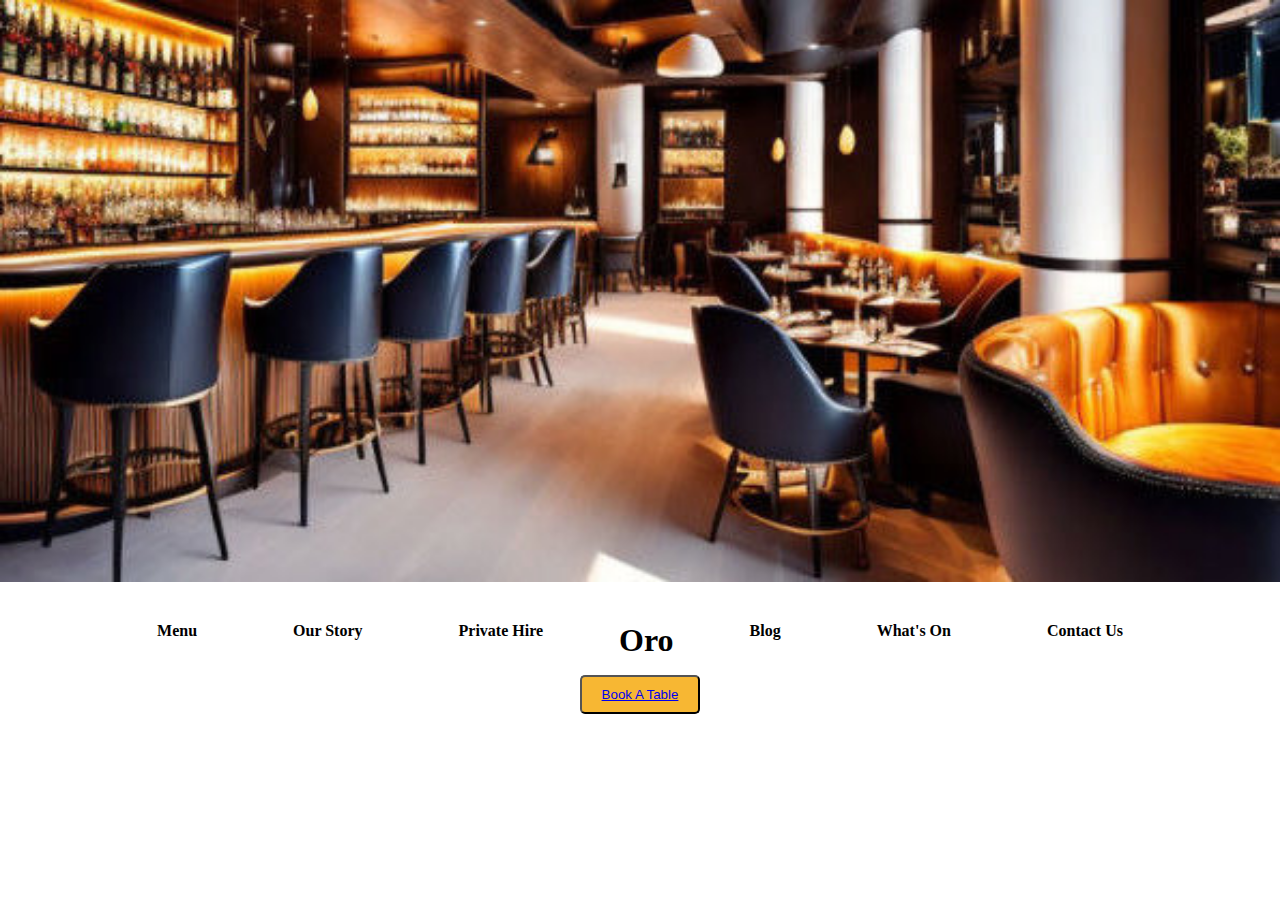
==== index.html @ dceb17e0 "first commit" ====
<!DOCTYPE html>
<html lang="en">
<head>
    <meta charset="UTF-8">
    <meta name="viewport" content="width=device-width, initial-scale=1.0">
    <title> Oro Restaurant </title>
    <link rel="stylesheet" href="styles.css">
</head>
<body>
    <img class="mainImage" src="./images/imgone.jpg"/>
    <header>
        <nav>
            <ul>
                <li><a href="#menu"> Menu </a></li>
                <li><a href="#story"> Our Story </a></li>
                <li><a href="#Private"> Private Hire </a></li>
                    <h1><a href="#home"> Oro </a> </h1>
                <li><a href="#blog"> Blog </a></li>
                <li><a href="#on"> What's On </a></li>
                <li><a href="#conract"> Contact Us </a></li>
    
            </ul>
            <button class="btn"><a href="book"> Book A Table </a> </button>
        </nav>
    </header>
</body>
<main>
    <section>

    </section>

</main>
</html>
---- styles.css ----
* {
    margin: 0;
    padding: 0;
    box-sizing: border-box;
}


body, ul {
    margin: 0;
    padding: 0;
    
   
}

.mainImage {
    width: 100%;
    height: auto;
   

}

header {
    text-align: center;
    padding: 20px 0; 
     
}



nav ul {
    list-style: none;
    padding: 1em 0;
    margin: 0;
    display: flex;
    justify-content: center;
    gap: 3.5em;
    
}



nav ul li a {
    text-decoration: none;
    color: black;
    padding: 10px 20px;
    font-weight: bold;
   
}


nav ul h1 a {
    text-decoration: none;
    color: black;
   
}

nav ul h1 a:hover {
    color: #f7b733;

}

nav ul li a:hover {
    color: #f7b733;
   
}

.btn {
    background-color: #f7b733;
    color: black;
    padding: 10px 20px;
    text-decoration: none;
    border-radius: 5px;
}

.btn a:hover {
    color: black;
  
}

main {
    display: flex;
    background-color: lightgray;
}
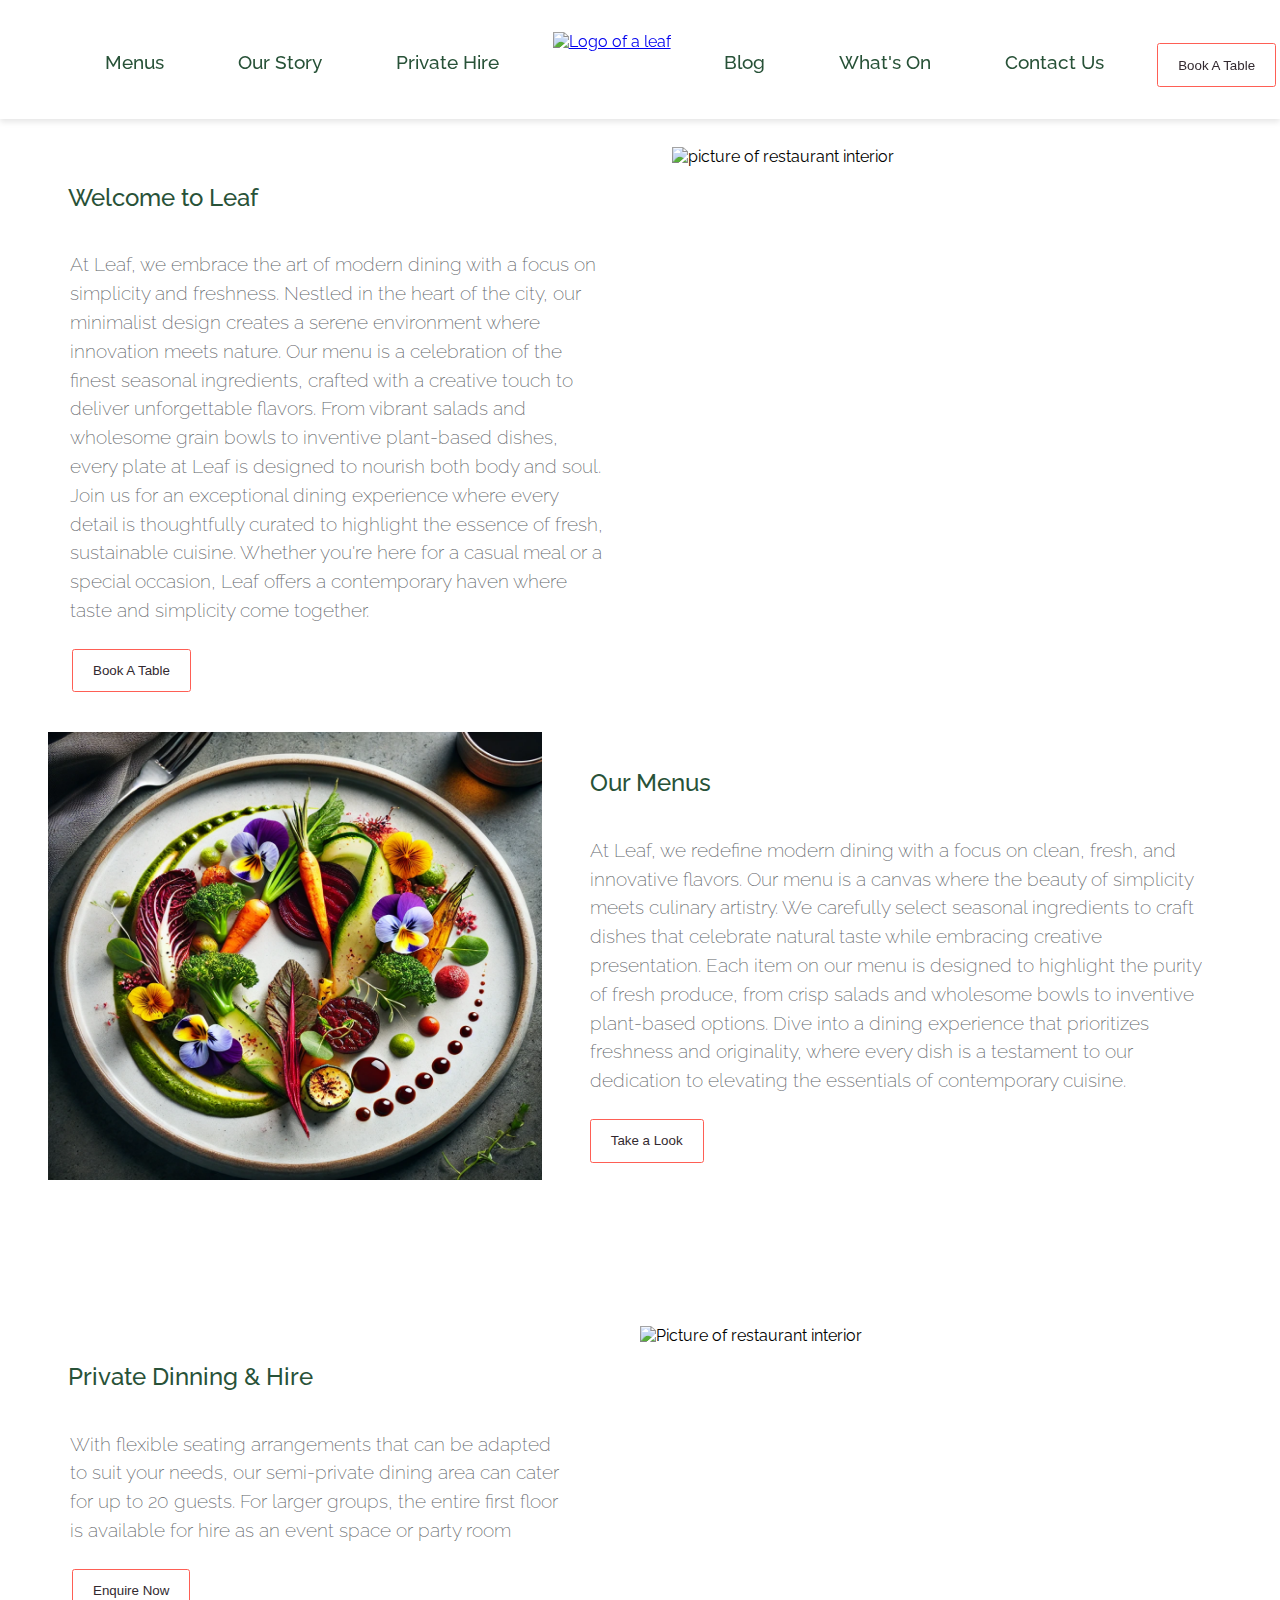
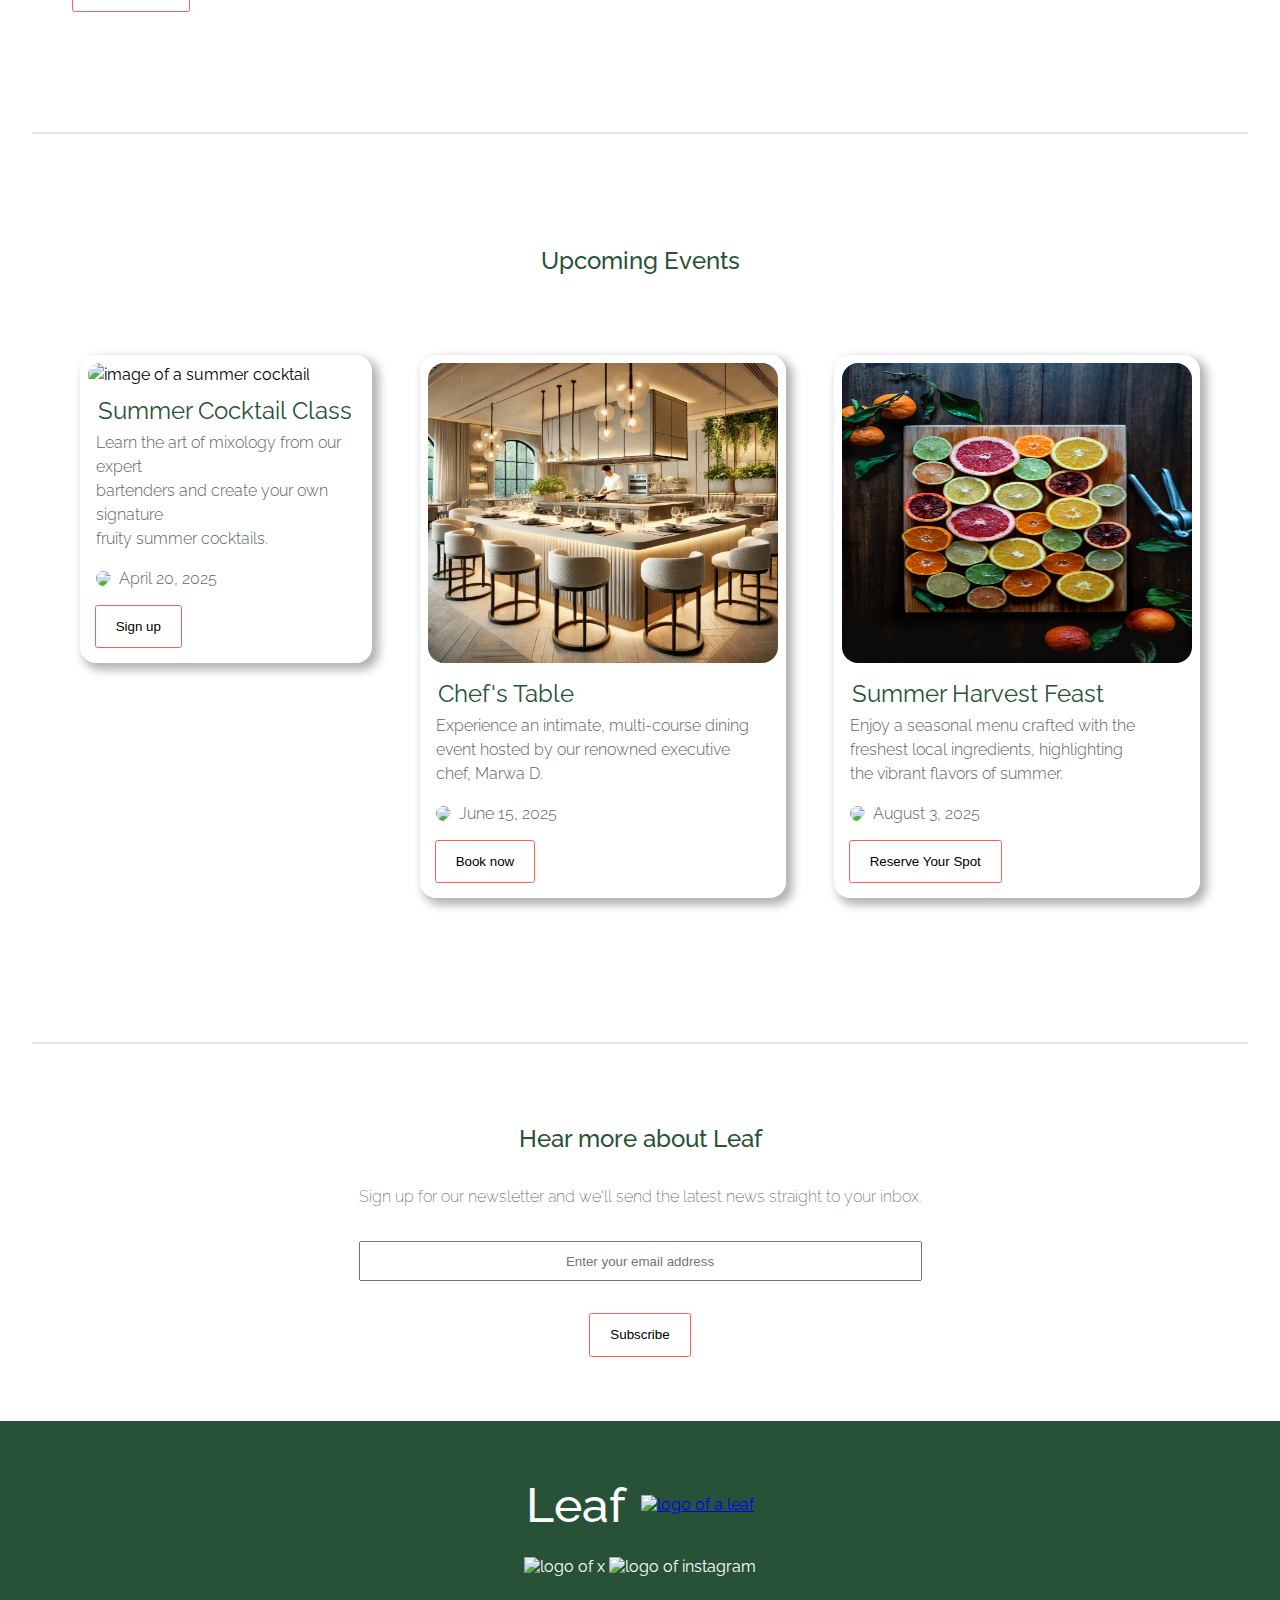
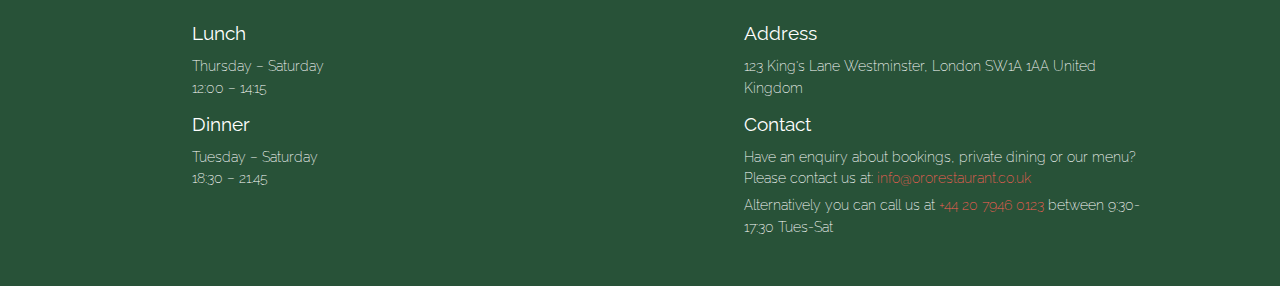
==== commit 8c4b2345: "menu and about pages done" ====
--- a/index.html
+++ b/index.html
@@ -3,31 +3,191 @@
 <head>
     <meta charset="UTF-8">
     <meta name="viewport" content="width=device-width, initial-scale=1.0">
-    <title> Oro Restaurant </title>
+    <title> Leaf Restaurant </title>
     <link rel="stylesheet" href="styles.css">
+    <link rel="icon" href="images/icons/leafSmall.png" type="image/x-icon">
+    <link rel="preconnect" href="https://fonts.googleapis.com">
+    <link rel="preconnect" href="https://fonts.gstatic.com" crossorigin>
+    <link href="https://fonts.googleapis.com/css2?family=Raleway:ital,wght@0,100..900;1,100..900&display=swap"
+        rel="stylesheet">
 </head>
-<body>
-    <img class="mainImage" src="./images/imgone.jpg"/>
+
+<body id="home">
     <header>
         <nav>
             <ul>
-                <li><a href="#menu"> Menu </a></li>
-                <li><a href="#story"> Our Story </a></li>
-                <li><a href="#Private"> Private Hire </a></li>
-                    <h1><a href="#home"> Oro </a> </h1>
+                <li><a href="menus.html"> Menus </a></li>
+                <li><a href="about.html"> Our Story </a></li>
+                <li><a href="#private"> Private Hire </a></li>
+                <a class="logo" href="index.html"> <img src="./images/icons/leafLarge.png" alt="Logo of a leaf" width="40" height="50" > </a> 
                 <li><a href="#blog"> Blog </a></li>
                 <li><a href="#on"> What's On </a></li>
-                <li><a href="#conract"> Contact Us </a></li>
-    
+                <li><a href="#contact"> Contact Us </a></li>
+                <div class="bookButton">
+                <button class="btn"><a href="book"> Book A Table </a> </button> </div>
             </ul>
-            <button class="btn"><a href="book"> Book A Table </a> </button>
         </nav>
     </header>
+    <img class="mainImage" src="./images/interior/imgfour.jpg" alt="picture of restaurant interior">
+
+<main>
+    <article class="welcomeContainer">
+    <section class="welcomeText">
+        <h2> Welcome to Leaf</h2>
+        <p> At Leaf, we embrace the art of modern dining with a focus on simplicity and freshness. Nestled in the heart of the city,
+        our minimalist design creates a serene environment where innovation meets nature.
+        
+        Our menu is a celebration of the finest seasonal ingredients, crafted with a creative touch to deliver unforgettable
+        flavors. From vibrant salads and wholesome grain bowls to inventive plant-based dishes, every plate at Leaf is designed
+        to nourish both body and soul.
+        
+        Join us for an exceptional dining experience where every detail is thoughtfully curated to highlight the essence of
+        fresh, sustainable cuisine. Whether you're here for a casual meal or a special occasion, Leaf offers a contemporary
+        haven where taste and simplicity come together.</p>
+        <div class="welcomeButton">
+        <button class="btn"> <a href="#book"> Book A Table </a> </button> </div>
+    </section>
+    <section class="welcomePic">
+        <img src="./images/interior/imgthree.webp" alt="picture of restaurant interior">
+    </section>
+</article>
+
+
+
+<article class="menuContainer"> 
+    <section class="menuPic">
+        <img src="./images/food/img4.webp" alt="picture of plate of food">
+    </section>
+    <section class="menuText">
+        <h2> Our Menus </h2>
+        <p> At Leaf, we redefine modern dining with a focus on clean, fresh, and innovative flavors. Our menu is a canvas where the
+        beauty of simplicity meets culinary artistry.
+        
+        We carefully select seasonal ingredients to craft dishes that celebrate natural taste while embracing creative
+        presentation. Each item on our menu is designed to highlight the purity of fresh produce, from crisp salads and
+        wholesome bowls to inventive plant-based options.
+        
+        Dive into a dining experience that prioritizes freshness and originality, where every dish is a testament to our
+        dedication to elevating the essentials of contemporary cuisine. </p>
+        <div class="lookButton">
+            <button class="btn"> <a href="menus.html"> Take a Look </a> </button>
+        </div>
+    </section>
+    </article>
+
+
+
+   <article class="privateContainer">
+    <section class="privateText">
+        <h2> Private Dinning & Hire </h2>
+        <p> With flexible seating arrangements that can be adapted to suit your needs, our semi-private dining area can cater for up
+        to 20 guests.
+        For larger groups, the entire first floor is available for hire as an event space or party room</p>
+<div class="enquireButton">
+    <button class="btn"> <a href="#private"> Enquire Now </a> </button>
+    </section>
+    <section class="privatePic">
+        <img src="./images/interior/imgeight.jpg" alt="Picture of restaurant interior">
+    </section>
+    </article>
+
+    <hr>
+
+    <article class="eventsContainer">
+      
+        <h2 class="eventsTitle"> Upcoming Events</h2>
+        
+     <section class="events">
+        <div class="card eventsLeft">
+            <img src="./images/food/drinkone.jpg" alt="image of a summer cocktail" width="350" height="300">
+            <h3> Summer Cocktail Class </h3>
+            <p> Learn the art of mixology from our expert
+            <br> bartenders and create your own signature
+            <br> fruity summer cocktails. </p>
+              <div class="date"> <img src="./images/icons/calender.png" alt="icon of a clock" width="15" height="15"><p> April 20, 2025</p>
+              </div>
+            <button class="btn"> Sign up</button>
+        </div>
+
+        <div class="card eventsMiddle">
+            <img src="./images/interior/imgseven.webp" alt="image of a table with food" width="350" height="300">
+            <h3> Chef's Table</h3>
+            <p> Experience an intimate, multi-course dining
+            <br> event hosted by our renowned executive
+            <br>  chef, Marwa D.</p>
+               <div class="date"> <img src="./images/icons/calender.png" alt="icon of a clock" width="15" height="15"> <p> June 15, 2025 </p>
+            </div>
+            <button class="btn"> Book now</button>
+        </div>
+
+        <div class="card eventsRight">
+            <img src="./images/food/img7.jpg" alt="image of citrus fruits" width="350" height="300">
+            <h3> Summer Harvest Feast </h3>
+            <p> Enjoy a seasonal menu crafted with the
+                <br> freshest local ingredients, highlighting
+                <br> the vibrant flavors of summer. </p>
+              <div class="date"> <img src="./images/icons/calender.png" alt="icon of a clock" width="15" height="15"><p> August 3, 2025 </p></div>
+            <button class="btn"> Reserve Your Spot</button>
+         </div>
+        </section>
+       
+    </article>
+
+ <hr>
+
+    <article class="newsletterContainer">
+        <section class="newsletter">
+            <h2> Hear more about Leaf</h2>
+            <p> Sign up for our newsletter and we'll send the latest news straight to your inbox.</p>
+            <form>
+                <input class="emailForm" type="email" name="email" placeholder="Enter your email address" required>
+                <div class="newsletterButton">
+                <button type="submit" class="btn">Subscribe</button>
+                </div>
+            </form>
+        </section>
+    </article>
+   
+</main>
+
+<footer>
+    <div class="name">
+    <h3> <a href="index.html"> Leaf </a> </h3>
+    <a href="index.html"> <img src="./images/icons/leafWhite.png" alt="logo of a leaf" width="40" height="40"> </a>
+    </div>
+
+    <div class="socialMedia"> 
+        <img class="x" src="./images/icons/x.png" alt="logo of x" width="30" height="30"> 
+        <img class="insta"  src="./images/icons/insta.png" alt="logo of instagram" width="30" height="30">
+    </div>
+
+    <div class="footerContainer">
+       
+        <div class="footerLeft">
+          
+            <h4> Lunch </h4>
+            <p> Thursday – Saturday
+            <br>12:00 – 14:15 </p>
+            <h4> Dinner </h4>
+            <p> Tuesday – Saturday
+            <br>18:30 – 21.45</p>
+
+        </div>
+        <div class="footerRight">
+            <h4> Address </h4>
+            <p> 123 King's Lane
+            Westminster, London
+            SW1A 1AA
+            United Kingdom </p>
+            <h4> Contact </h4>
+            <p> Have an enquiry about bookings, private dining or our menu?
+            Please contact us at: <span class="emailColor"> info@ororestaurant.co.uk </span> </p>
+            <p> Alternatively you can call us at <span class="numberColor"> +44 20 7946 0123 </span> between 9:30-17:30 Tues-Sat</p>
+            
+
+        </div>
+    </div>
+
+</footer>
 </body>
-<main>
-    <section>
-
-    </section>
-
-</main>
 </html>--- a/styles.css
+++ b/styles.css
@@ -2,82 +2,671 @@
     margin: 0;
     padding: 0;
     box-sizing: border-box;
-}
-
+ 
+    
+}
+
+:root {
+    --primary-green: #285238;
+    --primary-text: #32292F;
+    --secondary-text:#5E6367;
+    --primary-hover: #FE5F55;
+    --primary-light: #EEE8AA;
+    --primary-font: 'Raleway';
+
+}
+
+/* Home page + nav + footer */
 
 body, ul {
     margin: 0;
     padding: 0;
+    font-family: 'Raleway', sans-serif;
+
     
    
 }
 
 .mainImage {
     width: 100%;
-    height: auto;
+    height: 100%;
+    
    
 
 }
 
 header {
     text-align: center;
-    padding: 20px 0; 
+    padding: 2em 0 0 0;
+    width: 100%;
+    
      
 }
 
+nav {
+    position: fixed;
+    background-color: white;
+    width: 100%;
+    top: 0;
+    left: 0;
+    box-shadow: 0 3px 6px rgba(0, 0, 0, 0.1);
+    z-index: 10;
+}
 
 
 nav ul {
     list-style: none;
-    padding: 1em 0;
+    padding: 2em 0 2em 5em;
     margin: 0;
     display: flex;
     justify-content: center;
-    gap: 3.5em;
-    
-}
-
+    gap: 2em;
+    color: var(--primary-green);
+    
+    
+}
+
+nav li {
+    font-size: 1.2rem;
+    margin-top: 1em;
+  
+}
 
 
 nav ul li a {
     text-decoration: none;
-    color: black;
-    padding: 10px 20px;
-    font-weight: bold;
-   
-}
-
-
-nav ul h1 a {
+    color: var(--secondary-green);
+    padding: 0 1.1em;
+    font-weight: 500;
+   
+}
+
+
+nav ul li a:hover {
+    color: var(--primary-hover);
+   
+}
+
+.btn {
+    background-color: white;
     text-decoration: none;
-    color: black;
-   
-}
-
-nav ul h1 a:hover {
-    color: #f7b733;
-
-}
-
-nav ul li a:hover {
-    color: #f7b733;
-   
-}
-
-.btn {
-    background-color: #f7b733;
-    color: black;
-    padding: 10px 20px;
+    padding: 1em 1.5em;
     text-decoration: none;
-    border-radius: 5px;
-}
-
-.btn a:hover {
-    color: black;
+    border: solid 0.1em var(--primary-hover);
+    border-radius: 0.2em;
+    transition: transform 0.3s ease, background-color 0.3s ease;  
+}
+
+.btn a {
+    text-decoration: none;
+    color: var(--primary-text);
+}
+
+
+.btn:hover {
+    color: var(--primary-text);
+    transform: translateY(-5px); 
+}
+
+.bookButton {
+    margin: 0.7em 0 0 0;
+}
+
+
+main {
+    margin: 4em 0 0 0;
+    padding: 2em;
+}
+
+
+main h2 {
+    color: var(--primary-green);
+    font-weight: 500;
+}
+
+main p {
+    color: var(--secondary-text);
+    font-weight: 200;
+}
+
+
+.welcomeContainer {
+    display: flex;
+    
+}
+
+
+.welcomeText {
+    flex: 1;
+    text-align: left;  
+}
+
   
-}
-
-main {
-    display: flex;
-    background-color: lightgray;
-}+.welcomePic {
+   flex: 1;
+   padding-left: 4em;
+   
+}
+
+.welcomePic img {
+    width: 100%;
+    height: 80%;
+  
+  
+}
+
+.welcomeText h2 {
+    padding: 1.5em 0 0 1.5em;
+}
+
+.welcomeText p {
+    margin-top: 2em;
+    padding: 0 0 0 2em;
+    font-size: 1.2rem;
+    line-height: 1.5;
+
+}
+
+.welcomeButton {
+    padding: 1.5em 2.5em;
+}
+
+
+
+.menuContainer {
+    display: flex;
+    
+}
+
+.menuPic {
+    flex: 1.5;
+    padding: 1em;
+}
+
+.menuPic img {
+      width: 100%;
+      height: 90%;
+      
+}
+
+.menuText {
+    flex: 2;
+    text-align: left;
+    padding: 1em 0 0 2em;
+
+}
+
+.menuText h2 {
+    padding: 1.5em 1.5em 0 0;
+
+}
+
+.menuText p {
+    margin-top: 2em;
+    padding: 0 2em 0 0;
+    font-size: 1.2rem;
+    line-height: 1.5;
+
+}
+
+.lookButton {
+    padding: 1.5em 0 0 0;
+
+}
+
+.privateContainer {
+    display: flex;
+    margin-top: 5em;
+}
+
+.privateText {
+    flex: 1;
+}
+
+.privatePic {
+    flex: 1;
+}
+
+.privatePic img {
+    width: 100%;
+    height: 100%
+}
+
+.privateText h2 {
+    padding: 1.5em 0 0 1.5em;
+
+}
+
+.privateText p {
+    margin: 2em 3.7em 0 0;
+    padding: 0 0 0 2em;
+    font-size: 1.2rem;
+    line-height: 1.5;
+
+}
+
+.enquireButton {
+    padding: 1.5em 2.5em;
+}
+
+hr {
+    margin-top: 6em;
+    border: 1px solid rgba(0, 0, 0, 0.1);
+}
+
+
+
+.eventsContainer {
+    margin-top: 7em;
+}
+
+.eventsTitle {
+    text-align: center;
+}
+
+
+.events{
+    display: flex;
+    justify-content:space-evenly;
+    gap: 3em;
+    align-items: flex-start;
+    margin-top: 2em;
+    padding: 3em;
+  
+}
+
+.card {
+    box-shadow: 5px 5px 10px 2px rgba(0, 0, 0, 0.3);
+    background-color: white;
+    text-align: left;
+    line-height: 1.5em;
+    border-radius: 1em;
+    padding: 0.5em;
+
+}
+
+
+.card img {
+    border-radius: 1em;
+   
+}
+
+.card h3 {
+    margin: 0.5em 0 0 0.4em;
+    color: var(--primary-green);
+    font-size: 1.5em;
+    font-weight: 400;
+    
+}
+
+.card p {
+    margin: 0.5em 0 0 0.5em;
+    font-size: 1em;
+    color: var(--secondary-text);
+    font-weight: 300;
+}
+
+.card .date {
+    display: flex;
+    margin: 0.5em 0 0 0.5em;
+    font-size: 1em;
+}
+
+.date img {
+    margin-top: 0.7em;
+}
+
+.card button {
+    margin: 1em 0 0.5em 0.5em;
+    cursor: pointer;
+}
+
+.newsletterContainer {
+    display: flex;
+    margin-top: 5em;
+    justify-content: center;
+    text-align: center;
+    align-items: center;
+}
+
+.newsletter p {
+    margin-top: 2em;
+
+}
+
+.newsletter form {  
+    margin-top: 2em;
+}
+
+.emailForm {
+    width: 100%;
+    height: 3em;  
+    text-align: center;
+    padding: 1em;
+}
+
+.newsletterButton {
+    margin: 2em 0 2em 0;
+}
+
+
+footer {
+    background-color: var(--primary-green);
+    color: white;
+    padding: 2em 0;
+
+}
+
+footer h3 {
+    text-align: center;
+    margin: 0.5em 0 0 0;
+    font-size: 3rem;
+    font-weight: 500;
+
+}
+
+footer h3 a {
+    text-decoration: none;
+    color: white;
+}
+
+.name {
+    display: flex;
+    justify-content: center;
+    align-items: center;
+    text-align: center;
+}
+
+.name img {
+    margin: 1.5em 0 0 1em;
+}
+
+.socialMedia {
+    text-align: center;
+    margin-top: 1.5em;
+    transition: transform 0.3s ease;
+}
+
+.x:hover {
+    transform: translateY(3px);
+}
+
+.insta:hover {
+    transform: translateY(3px);
+}
+
+
+.footerContainer {
+    display: flex;
+    justify-content: space-between;
+    align-items: flex-start;
+    margin-top: 1em;
+   
+}
+
+.footerLeft, .footerRight {
+    flex: 1;
+    color: white;
+ 
+}
+
+.footerLeft h4, .footerRight h4 {
+   font-size: 1.2rem;
+   padding-top: 0.5em;
+   font-weight: 400;
+ 
+}
+
+.footerLeft p, .footerRight p {
+    font-weight: 200;
+}
+
+.footerLeft {
+    line-height: 2em;
+    margin: 1em 6em;
+    padding-left: 6em;
+}
+
+
+.footerLeft p {
+    font-size: 0.9rem;
+    padding-top: 0.4em;
+}
+
+
+.footerRight {
+    line-height: 2em;
+    margin: 1em 3em;
+    padding-right: 5em;
+}
+
+
+.footerRight p {
+    font-size: 0.9rem;
+    padding-top: 0.4em;
+
+}
+
+.emailColor, .numberColor {
+    color: var(--primary-hover);
+}
+
+
+
+
+/* Our story */
+
+.aboutContainer {
+    display: flex;
+    margin-top: 5em;
+    justify-content: center;
+    text-align: center;
+    align-items: center;
+}
+
+.about p {
+    margin-top: 1em;
+    line-height: 1.5em;
+}
+
+.ingredientsContainer {
+    display: flex;
+    margin-top: 5em;
+    justify-content: center;
+    text-align: center;
+    align-items: center;
+
+}
+
+.ingredients p {
+    margin-top: 1em;
+    line-height: 1.5em;
+
+}
+
+.teamContainer h2 {
+    text-align: center;
+    margin-top: 3em;
+
+}
+
+
+.teamGrid {
+    display: grid;
+    margin-top: 2em;
+    grid-template-columns: auto auto auto;
+    text-align: center;
+    gap: 2em;
+}
+
+
+.teamItem h3, p {
+    line-height: 1.5em;
+
+}
+
+.teamItem h3 {
+    color: var(--primary-green);
+    margin-top: 0.3em;
+}
+
+.teamItem img {
+    border-radius: 0.5em;
+}
+
+
+.careersContainer {
+    display: flex;
+    margin: 5em 2em 0 2em;
+    text-align: center;
+    background-color: rgb(56, 116, 79, 0.1);
+    padding: 3em 5em 3em 5em;
+   
+   
+}
+
+.careers p {
+    margin-top: 1em;
+    line-height: 1.5em;
+    color: var(--primary-text);
+}
+
+.emailCareers {
+    color: var(--primary-hover);
+}
+
+
+
+
+/* Menus */
+
+.mainMenus {
+    display: grid;
+    grid-template-columns: auto auto;
+    gap: 5em;
+    text-align: center;
+   
+}
+
+.menuItems {
+    background-color: white;
+   
+}
+
+.menuTitles {
+    border-top: solid black 0.1em;
+    border-bottom: solid black 0.1em;
+    padding: 1em 0 1em 0;
+}
+
+
+
+.starter, .main, .dessert {
+    margin-top: 4em;
+}
+
+
+
+.menuItems h3 {
+    color: var(--primary-green);
+    font-weight: 500;
+    margin-top: 1em;
+}
+    
+.menuItems p {
+        color: var(--secondary-text);
+        font-weight: 200;
+        margin-top: 0.5em;
+        
+}
+
+.menuButton {
+    margin-top: 2em;
+}
+
+.seasonMenu {
+    display: flex;
+    align-self: center;
+    justify-content: center;
+    text-align: center;
+    margin-top: 8em;
+}
+
+.allergies {
+    font-size: 0.6em;
+    line-height: 1em;
+    padding-top: 2em;
+    
+}
+
+.carousel {
+    position: relative;
+    width: 50%;
+    margin: auto;
+    margin-top: 6em;
+}
+
+.slides {
+    display: flex;
+    width: 90%;
+    transition: transform 0.9s ease;
+}
+
+.slide {
+    width: 100%;
+    flex-shrink: 0;
+}
+
+.slide img {
+    width: 60%;
+    display: block;
+    border-radius: 0.4em;
+}
+
+input[type="radio"] {
+    display: none;
+}
+
+#slide1:checked~.slides {
+    transform: translateX(200);
+}
+
+#slide2:checked~.slides {
+    transform: translateX(-200%);
+}
+
+
+.controls {
+    display: flex;
+    align-items: center;
+    justify-content: center;
+    gap: 5em;
+    margin: 4em 0 2em 0;
+  
+}
+
+.arrow {
+    background-color: var(--primary-green);
+    border-radius: 50%;
+    width: 30px;
+    height: 30px;
+    display: flex;
+    align-items: center;
+    justify-content: center;
+    cursor: pointer;
+    color: white;
+    font-size: 2em;
+    font-weight: 100;
+    padding-bottom: 5px;
+}
+
+.arrow::before {
+    content: '›';
+ 
+}
+
+.arrow.next::before {
+    content: '‹';
+ 
+}
+
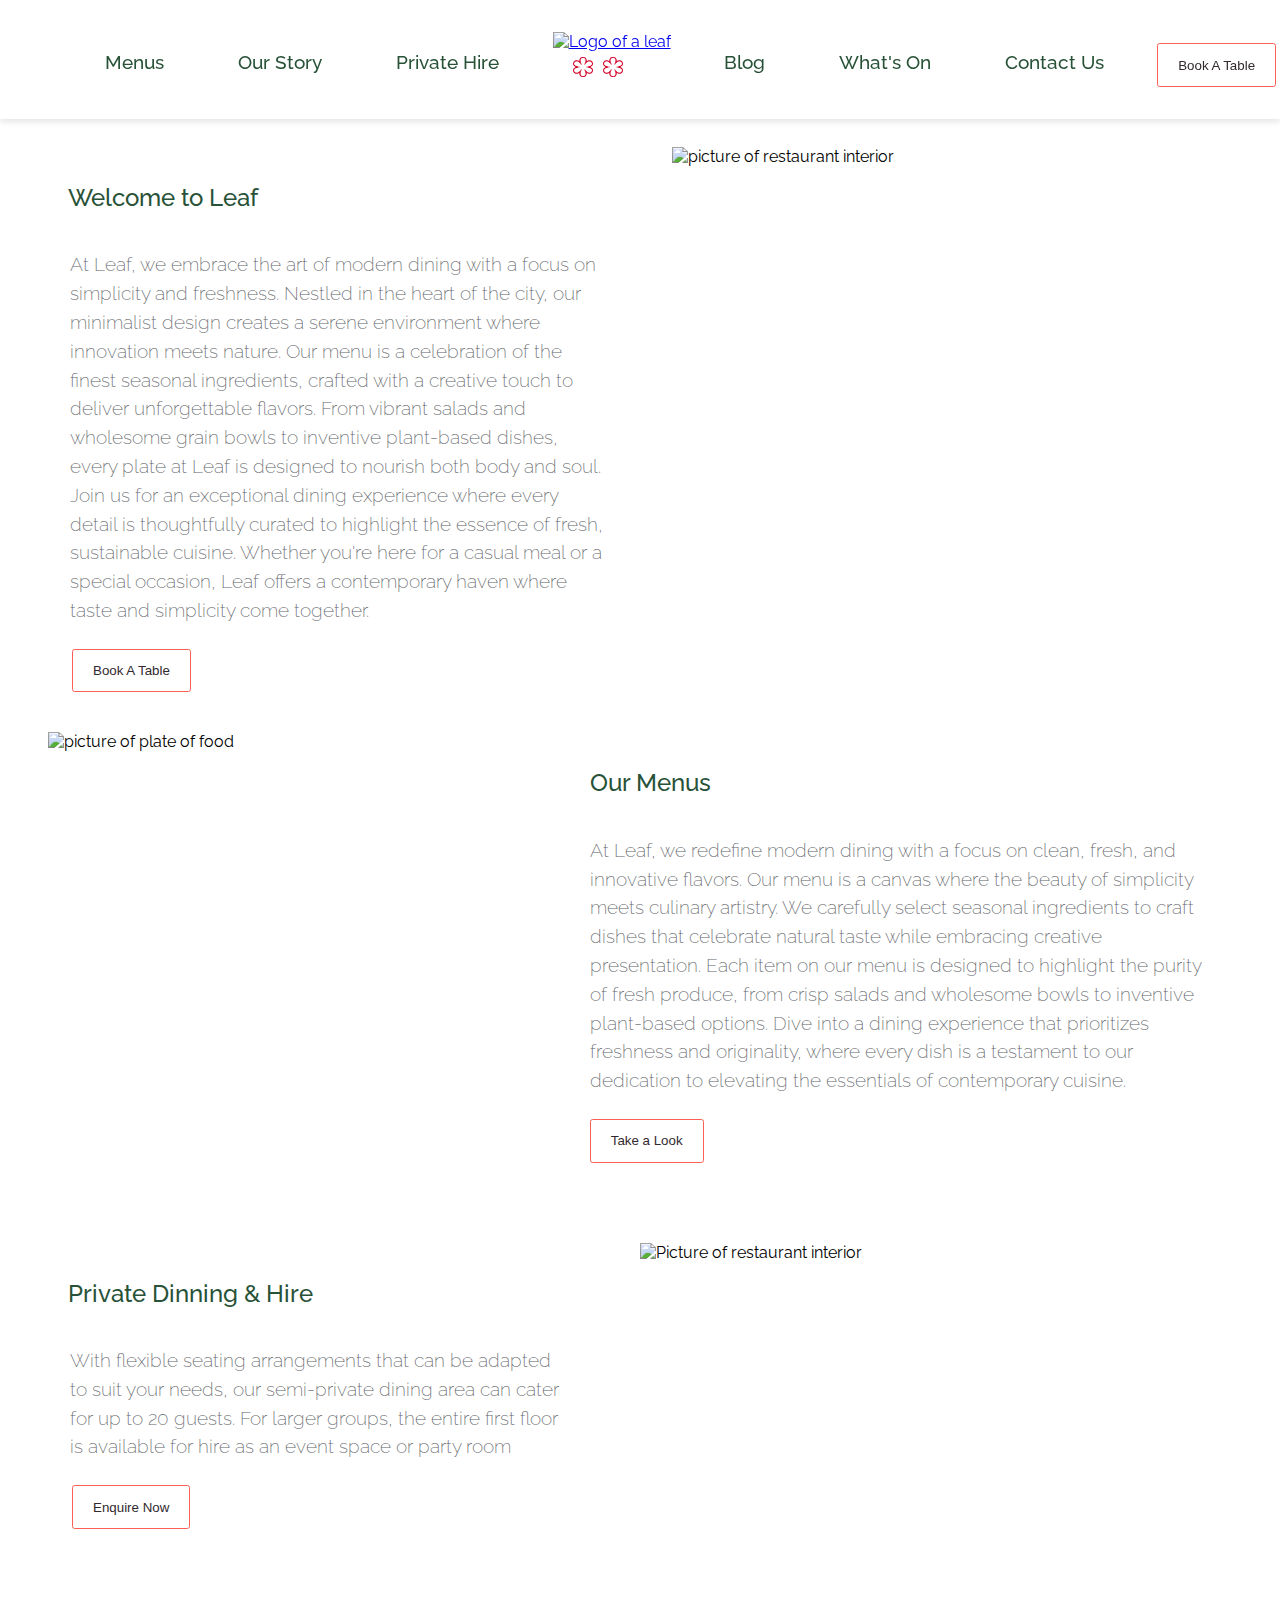
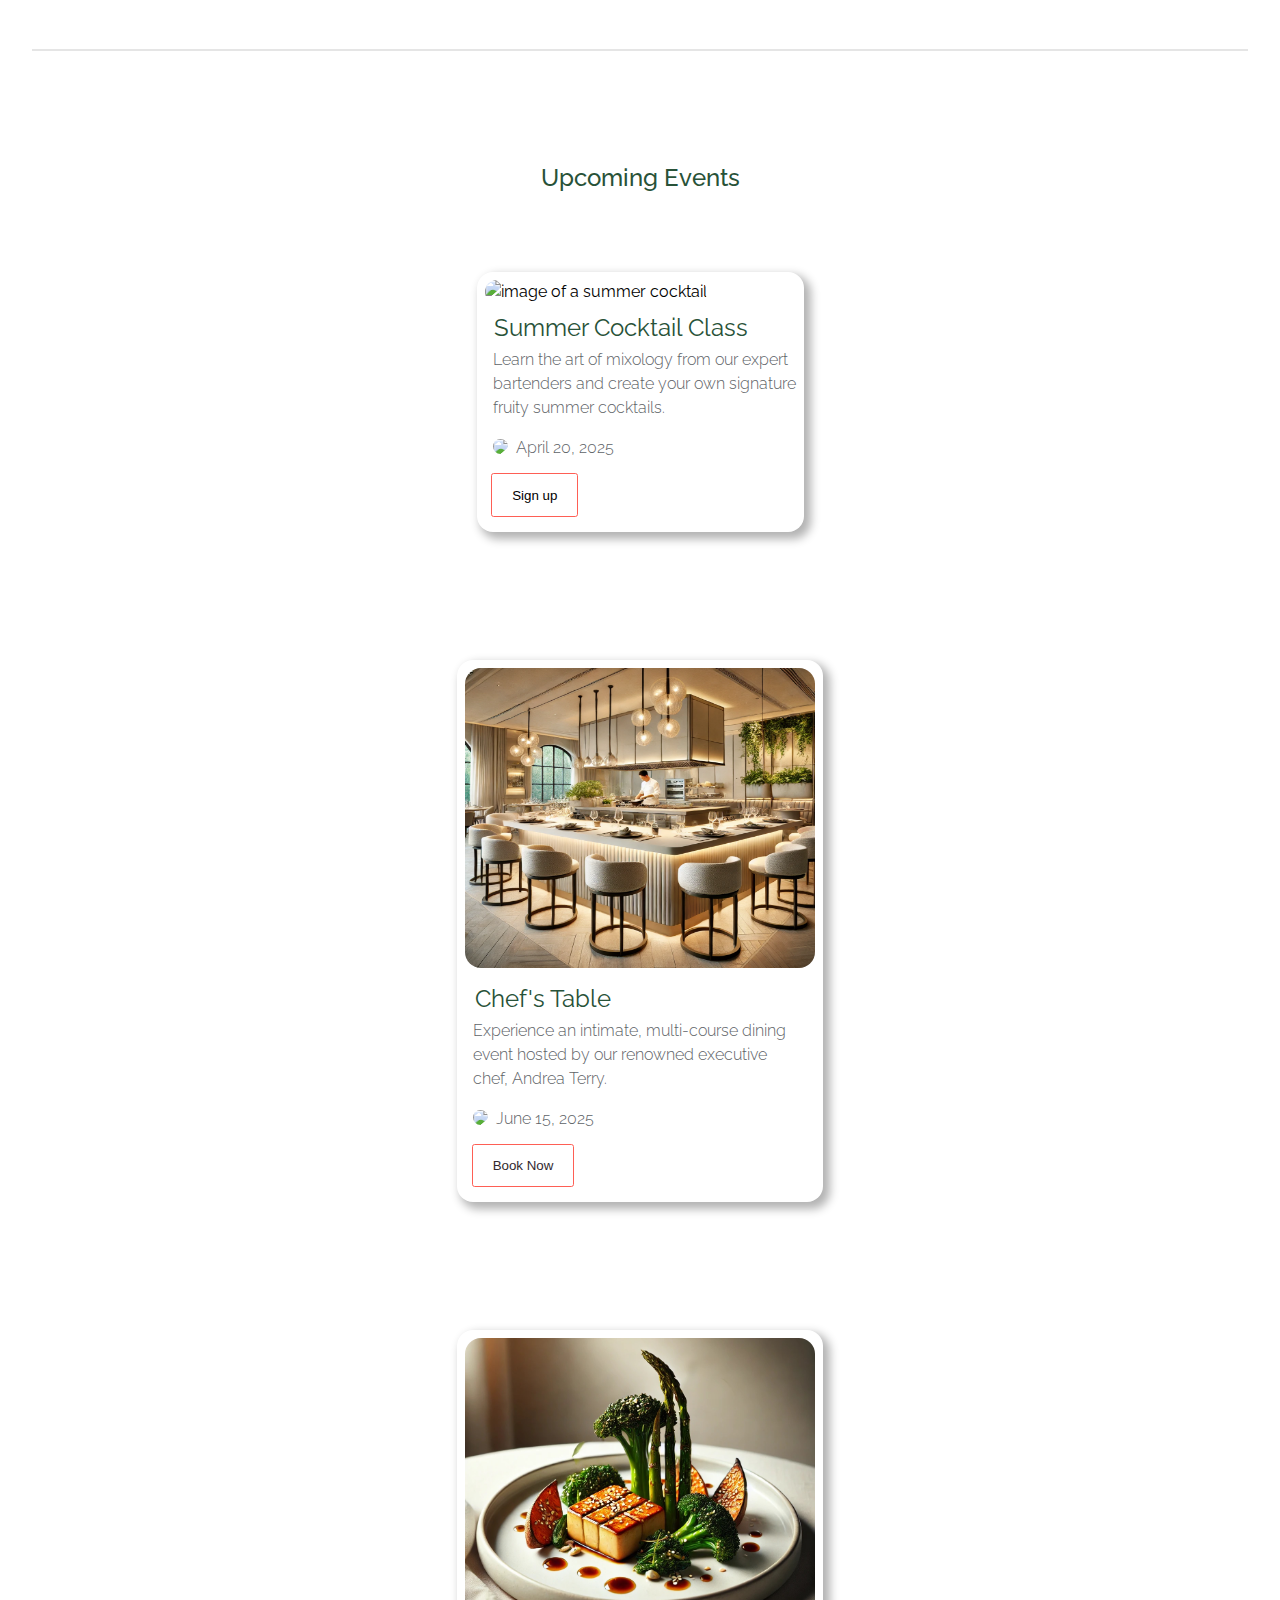
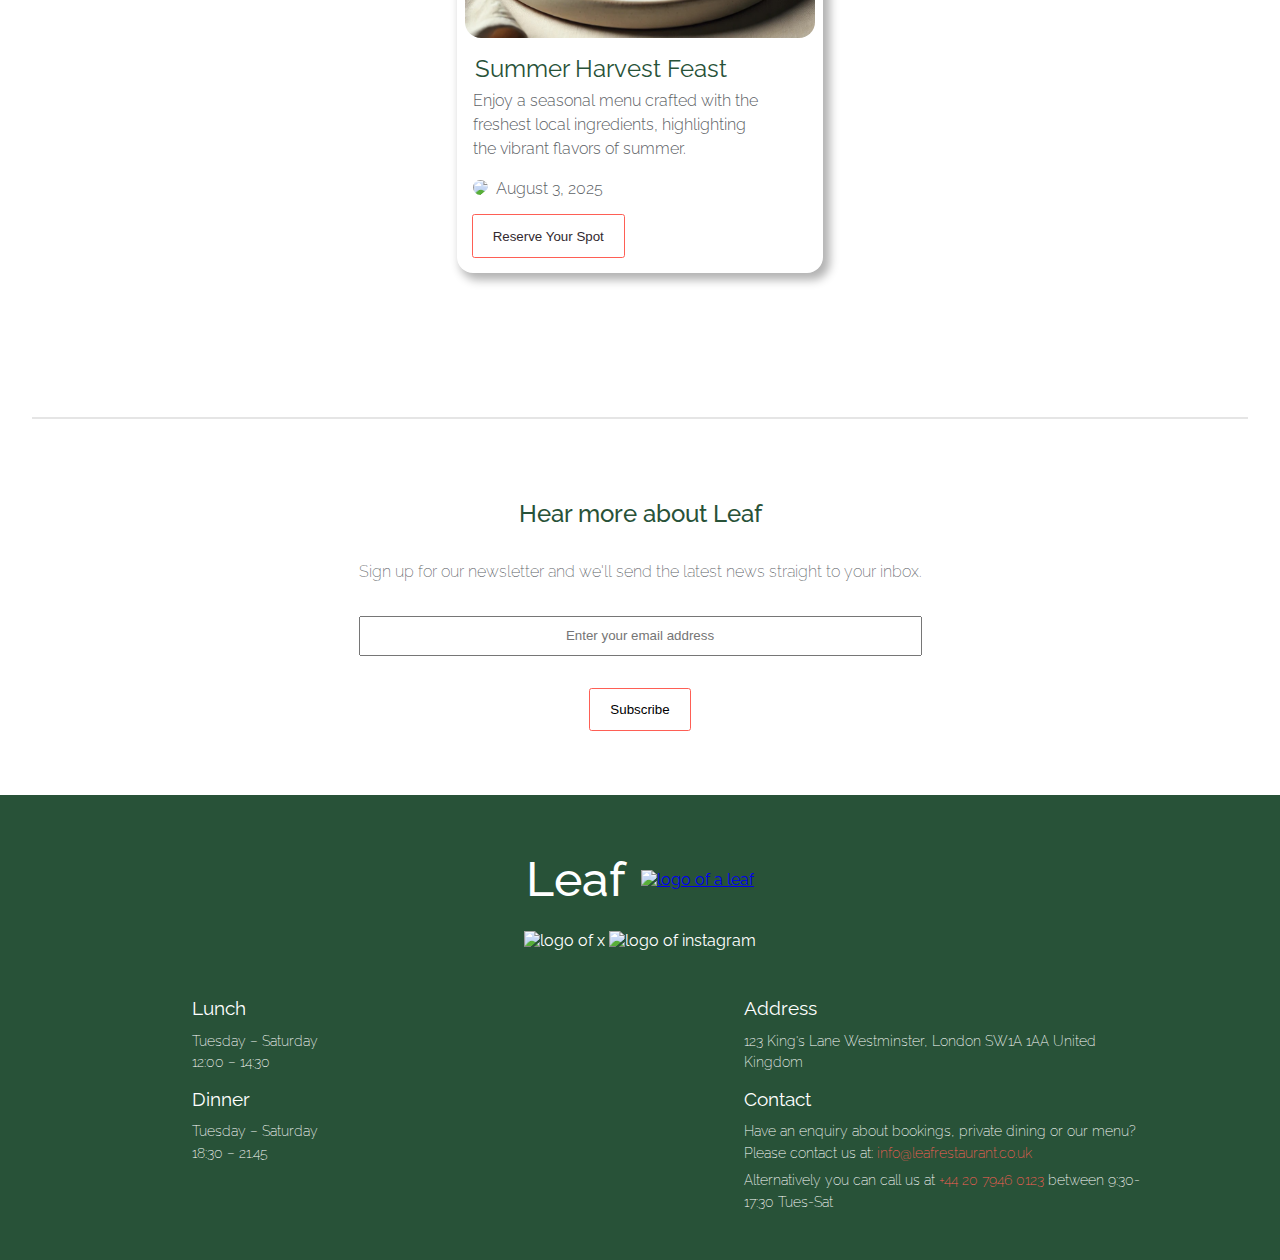
==== commit 1f35fa67: "mobile index page done" ====
--- a/index.html
+++ b/index.html
@@ -18,13 +18,25 @@
             <ul>
                 <li><a href="menus.html"> Menus </a></li>
                 <li><a href="about.html"> Our Story </a></li>
-                <li><a href="#private"> Private Hire </a></li>
-                <a class="logo" href="index.html"> <img src="./images/icons/leafLarge.png" alt="Logo of a leaf" width="40" height="50" > </a> 
-                <li><a href="#blog"> Blog </a></li>
-                <li><a href="#on"> What's On </a></li>
-                <li><a href="#contact"> Contact Us </a></li>
+                <li><a href="private.html"> Private Hire </a></li>
+            <div class="logo-container">
+                <a class="logo" href="index.html">
+                    <img class="web" src="./images/icons/leafLarge.png" alt="Logo of a leaf" width="40" height="50">
+                    <img class="mobile" src="./images/icons/leafLarge.png" alt="Logo of a leaf" width="20" height="20">
+
+                </a>
+                <div class="stars">
+                    <img class="web" src="./images/icons/star.png" alt="Icon of a Michelin star" width="20" height="20">
+                    <img class="web" src="./images/icons/star.png" alt="Icon of a Michelin star" width="20" height="20">
+                    <img class="mobile" src="./images/icons/star.png" alt="Icon of a Michelin star" width="10" height="10">
+                    <img class="mobile" src="./images/icons/star.png" alt="Icon of a Michelin star" width="10" height="10">
+                </div>
+            </div>
+                <li><a href="blog.html"> Blog </a></li>
+                <li><a href="events.html"> What's On </a></li>
+                <li><a href="contact.html"> Contact Us </a></li>
                 <div class="bookButton">
-                <button class="btn"><a href="book"> Book A Table </a> </button> </div>
+                <button class="btn"><a href="book.html"> Book A Table </a> </button> </div>
             </ul>
         </nav>
     </header>
@@ -45,7 +57,7 @@
         fresh, sustainable cuisine. Whether you're here for a casual meal or a special occasion, Leaf offers a contemporary
         haven where taste and simplicity come together.</p>
         <div class="welcomeButton">
-        <button class="btn"> <a href="#book"> Book A Table </a> </button> </div>
+        <button class="btn"> <a href="book.html"> Book A Table </a> </button> </div>
     </section>
     <section class="welcomePic">
         <img src="./images/interior/imgthree.webp" alt="picture of restaurant interior">
@@ -54,9 +66,9 @@
 
 
 
-<article class="menuContainer"> 
+<article class="menuContainer web"> 
     <section class="menuPic">
-        <img src="./images/food/img4.webp" alt="picture of plate of food">
+        <img src="./images/food/food10.webp" alt="picture of plate of food">
     </section>
     <section class="menuText">
         <h2> Our Menus </h2>
@@ -73,6 +85,32 @@
             <button class="btn"> <a href="menus.html"> Take a Look </a> </button>
         </div>
     </section>
+    </article>
+
+    <article class="menuContainer mobile">
+            <section class="menuText">
+                <h2> Our Menus </h2>
+                <p> At Leaf, we redefine modern dining with a focus on clean, fresh, and innovative flavors. Our menu is a
+                    canvas where the
+                    beauty of simplicity meets culinary artistry.
+            
+                    We carefully select seasonal ingredients to craft dishes that celebrate natural taste while embracing
+                    creative
+                    presentation. Each item on our menu is designed to highlight the purity of fresh produce, from crisp salads
+                    and
+                    wholesome bowls to inventive plant-based options.
+            
+                    Dive into a dining experience that prioritizes freshness and originality, where every dish is a testament to
+                    our
+                    dedication to elevating the essentials of contemporary cuisine. </p>
+                <div class="lookButton">
+                    <button class="btn"> <a href="menus.html"> Take a Look </a> </button>
+                </div>
+            </section>
+        <section class="menuPic">
+            <img src="./images/food/food10.webp" alt="picture of plate of food">
+        </section>
+    
     </article>
 
 
@@ -84,7 +122,7 @@
         to 20 guests.
         For larger groups, the entire first floor is available for hire as an event space or party room</p>
 <div class="enquireButton">
-    <button class="btn"> <a href="#private"> Enquire Now </a> </button>
+    <button class="btn"> <a href="private.html"> Enquire Now </a> </button>
     </section>
     <section class="privatePic">
         <img src="./images/interior/imgeight.jpg" alt="Picture of restaurant interior">
@@ -104,30 +142,46 @@
             <p> Learn the art of mixology from our expert
             <br> bartenders and create your own signature
             <br> fruity summer cocktails. </p>
-              <div class="date"> <img src="./images/icons/calender.png" alt="icon of a clock" width="15" height="15"><p> April 20, 2025</p>
-              </div>
+
+            <div class="date"> <img src="./images/icons/calender.png" alt="icon of a clock" width="15" height="15">
+                <p> April 20, 2025</p>
+                </div>
+               
+                <div class="eventsButton">
             <button class="btn"> Sign up</button>
         </div>
-
+        </div>
+        </section>
+
+        <section class="events">
         <div class="card eventsMiddle">
             <img src="./images/interior/imgseven.webp" alt="image of a table with food" width="350" height="300">
             <h3> Chef's Table</h3>
             <p> Experience an intimate, multi-course dining
             <br> event hosted by our renowned executive
-            <br>  chef, Marwa D.</p>
+            <br>  chef, Andrea Terry.</p>
+
                <div class="date"> <img src="./images/icons/calender.png" alt="icon of a clock" width="15" height="15"> <p> June 15, 2025 </p>
             </div>
-            <button class="btn"> Book now</button>
-        </div>
-
+            <div class="eventsButton"> 
+            <button class="btn"> <a href="book.html"> Book Now </a> </button>
+            </div>
+        </div>
+        </section>
+
+
+        <section class="events">
         <div class="card eventsRight">
-            <img src="./images/food/img7.jpg" alt="image of citrus fruits" width="350" height="300">
+            <img src="./images/food/food16.jpg" alt="image of citrus fruits" width="350" height="300">
             <h3> Summer Harvest Feast </h3>
             <p> Enjoy a seasonal menu crafted with the
                 <br> freshest local ingredients, highlighting
                 <br> the vibrant flavors of summer. </p>
-              <div class="date"> <img src="./images/icons/calender.png" alt="icon of a clock" width="15" height="15"><p> August 3, 2025 </p></div>
-            <button class="btn"> Reserve Your Spot</button>
+              <div class="date"> <img src="./images/icons/calender.png" alt="icon of a clock" width="15" height="15"><p> August 3, 2025 </p>
+            </div>
+            <div class="eventsButton"> 
+            <button class="btn"> <a href="book.html"> Reserve Your Spot </a> </button>
+            </div>
          </div>
         </section>
        
@@ -153,12 +207,15 @@
 <footer>
     <div class="name">
     <h3> <a href="index.html"> Leaf </a> </h3>
-    <a href="index.html"> <img src="./images/icons/leafWhite.png" alt="logo of a leaf" width="40" height="40"> </a>
+    <a href="index.html"> <img class="web" src="./images/icons/leafWhite.png" alt="logo of a leaf" width="40" height="40">
+    <img class="mobile" src="./images/icons/leafWhite.png" alt="logo of a leaf" width="30" height="30"> </a>
     </div>
 
     <div class="socialMedia"> 
-        <img class="x" src="./images/icons/x.png" alt="logo of x" width="30" height="30"> 
-        <img class="insta"  src="./images/icons/insta.png" alt="logo of instagram" width="30" height="30">
+        <img class="x web" src="./images/icons/x.png" alt="logo of x" width="30" height="30"> 
+        <img class="insta web"  src="./images/icons/insta.png" alt="logo of instagram" width="30" height="30">
+        <img class="x mobile" src="./images/icons/x.png" alt="logo of x" width="20" height="20">
+        <img class="insta mobile" src="./images/icons/insta.png" alt="logo of instagram" width="20" height="20">
     </div>
 
     <div class="footerContainer">
@@ -166,8 +223,8 @@
         <div class="footerLeft">
           
             <h4> Lunch </h4>
-            <p> Thursday – Saturday
-            <br>12:00 – 14:15 </p>
+            <p> Tuesday – Saturday
+            <br>12:00 – 14:30 </p>
             <h4> Dinner </h4>
             <p> Tuesday – Saturday
             <br>18:30 – 21.45</p>
@@ -181,8 +238,8 @@
             United Kingdom </p>
             <h4> Contact </h4>
             <p> Have an enquiry about bookings, private dining or our menu?
-            Please contact us at: <span class="emailColor"> info@ororestaurant.co.uk </span> </p>
-            <p> Alternatively you can call us at <span class="numberColor"> +44 20 7946 0123 </span> between 9:30-17:30 Tues-Sat</p>
+            Please contact us at: <span class="contactColor"> info@leafrestaurant.co.uk </span> </p>
+            <p> Alternatively you can call us at <span class="contactColor"> +44 20 7946 0123 </span> between 9:30-17:30 Tues-Sat</p>
             
 
         </div>
--- a/styles.css
+++ b/styles.css
@@ -27,21 +27,31 @@
    
 }
 
+
+
 .mainImage {
+    max-width: 100%;
     width: 100%;
-    height: 100%;
-    
+    height: auto;
+
+
+
+}
+
+.link {
+    color: var(--primary-hover);
+
+} 
+
+
+
+header {
+    text-align: center;
+    padding: 2em 0 0 0;
    
-
-}
-
-header {
-    text-align: center;
-    padding: 2em 0 0 0;
-    width: 100%;
-    
-     
-}
+        
+}
+
 
 nav {
     position: fixed;
@@ -87,6 +97,21 @@
    
 }
 
+
+.stars {
+    display: flex;
+    flex-direction: row;
+    margin: 0.4em 0 0 1em;
+
+
+}
+
+.stars img {
+    margin: 0 0.3em;
+
+}
+
+
 .btn {
     background-color: white;
     text-decoration: none;
@@ -113,6 +138,7 @@
 }
 
 
+
 main {
     margin: 4em 0 0 0;
     padding: 2em;
@@ -129,6 +155,7 @@
     font-weight: 200;
 }
 
+/* welcome */
 
 .welcomeContainer {
     display: flex;
@@ -171,7 +198,7 @@
     padding: 1.5em 2.5em;
 }
 
-
+/* menu */
 
 .menuContainer {
     display: flex;
@@ -214,6 +241,9 @@
 
 }
 
+/* private hire */
+
+
 .privateContainer {
     display: flex;
     margin-top: 5em;
@@ -255,17 +285,18 @@
 }
 
 
+/* events */
 
 .eventsContainer {
     margin-top: 7em;
 }
 
-.eventsTitle {
-    text-align: center;
-}
-
-
-.events{
+.eventsTitle  {
+    text-align: center;
+}
+
+
+.events {
     display: flex;
     justify-content:space-evenly;
     gap: 3em;
@@ -321,6 +352,9 @@
     cursor: pointer;
 }
 
+
+/* Newsletter */
+
 .newsletterContainer {
     display: flex;
     margin-top: 5em;
@@ -349,6 +383,7 @@
     margin: 2em 0 2em 0;
 }
 
+/* FOOTER */
 
 footer {
     background-color: var(--primary-green);
@@ -447,8 +482,14 @@
 
 }
 
-.emailColor, .numberColor {
+.contactColor {
     color: var(--primary-hover);
+
+}
+
+.contactColor a {
+    color: var(--primary-hover);
+    text-decoration: none;
 }
 
 
@@ -531,12 +572,6 @@
     color: var(--primary-text);
 }
 
-.emailCareers {
-    color: var(--primary-hover);
-}
-
-
-
 
 /* Menus */
 
@@ -548,10 +583,7 @@
    
 }
 
-.menuItems {
-    background-color: white;
-   
-}
+
 
 .menuTitles {
     border-top: solid black 0.1em;
@@ -609,7 +641,7 @@
 .slides {
     display: flex;
     width: 90%;
-    transition: transform 0.9s ease;
+    transition: transform 30s ease;
 }
 
 .slide {
@@ -620,7 +652,7 @@
 .slide img {
     width: 60%;
     display: block;
-    border-radius: 0.4em;
+    border-radius: 0.5em;
 }
 
 input[type="radio"] {
@@ -628,11 +660,11 @@
 }
 
 #slide1:checked~.slides {
-    transform: translateX(200);
+    transform: translateX(0);
 }
 
 #slide2:checked~.slides {
-    transform: translateX(-200%);
+    transform: translateX(-700%);
 }
 
 
@@ -667,6 +699,527 @@
 
 .arrow.next::before {
     content: '‹';
+}
+
+
+/* Private */
+
+ .privateImage {
+    width: 100%
+ }
+
+
+ .venueContainer {
+    display: flex;
+    justify-content: center;
+    text-align: center;
+    align-items: center;
+ }
+
+ .venue h2 {
+    margin-bottom: 1em;
+
+ }
+
+ .venue p {
+    margin-top: 2em;
+    line-height: 1.5em; 
+ }
+
+ .venuePictures {
+    display: flex;
+    margin-top: 8em;
+ }
+
+.venuePictures h3 {
+    color: var(--primary-green)
+}
+
+.venuePictures img {
+    border-radius: 0.5em;
+}
+
+ .venuePictureOne {
+    flex: 1;
+    margin-left: 3em;
+   
+ }
+
+ .venuePictureOne img {
+    width: 100%;
+ }
+
+
+.venueSectionOne {
+    flex: 1;
+    margin: 13em 0 0 3em;
+    text-align: center;
+    line-height: 3em;
+}
+
+.venueSectionTwo {
+    flex: 1;
+    margin: 13em 0 0 0em;
+    text-align: center;
+    line-height: 3em;
+
+}
+
+.venuePictureTwo {
+    flex: 1;
+    margin-right: 3em;
+}
+
+.venuePictureTwo img {
+    width: 100%;
+}
+
+
+/* Contact */
+
+.contactContainer {
+    display: grid;
+    grid-template-columns: auto auto;
+    gap: 5em;
+    text-align: center;
+    margin-top: 5em;
+    
+}
+
+.contactContainer h2 {
+    border-top: solid black 0.1em;
+    border-bottom: solid black 0.1em;
+    padding: 1em 0 1em 0;
+}
+
+.contactContainer h3 {
+    margin-top: 1.8em;
+    color: var(--primary-green);
+}
+
+.contactContainer p {
+    margin-top: 0.5em;
+}
+
+.socialMediaContact {
+    padding-top: 2.8em;
+}
+
+.socialMediaContact p {
+    padding-top: 0.5em;
+}
+
+
+.map {
+    margin-top: 4em;
+
+}
+
+.map img {
+    width: 100%;
+    margin-top: 5em;
+}
+
+.map h2 {
+    text-align: center;
+    
+}
+
+/* Events */ 
+
+.eventsIntro {
+    text-align: center;
+    line-height: 1.5em;
+    margin-top: 1em;
+    padding: 0 3em;
+}
+
+
+/* Booking */
+
+
+.reservationContainer {
+    display: flex;
+}
+
+
+.reservationTitle {
+    text-align: center;
+    margin-top: 2em;
+
+}
+
+.reservationImage {
+    flex: 2;
+    margin-top: 4em;
+}
+
+.reservationForm {
+    margin: 4em 5em 0 0;
+    flex: 1;
+    padding: 2em 3em;
+    background-color: #ffffff;
+    border-radius: 0.5em;
+    box-shadow: 0 0 10px rgba(0, 0, 0, 0.1);
+    
+}
+
+
+.form-group {
+    margin-bottom: 15px;
+    color: var(--primary-green);
+}
+
+label {
+    display: block;
+    margin-bottom: 5px;
+    font-family: var(--primary-text);
+    
+}
+
+
+input[type="date"],
+input[type="time"],
+input[type="number"],
+textarea,
+select {
+    width: 100%;
+    padding: 10px;
+    border: 1px solid #ddd;
+    border-radius: 4px;
+    box-sizing: border-box;
+}
+
+
+textarea {
+    height: 100px;
+    resize: vertical;
+}
+
+
+.radio-group {
+    display: flex;
+    flex-direction: column;
+}
+
+.radio-group input {
+    margin-right: 10px;
+}
+
+.tableButton {
+  margin: 1em 0 0 0;
+}
+
+
+
+.reservationText {
+    flex: 2;
+    margin-top: 3em;
+
+}
+
+
+
+.reservationText p {
+    margin: 1em 0;
+    padding: 0 1em;
+    
+
+}
+
+.reservationInfo {
+    display: flex;
+    margin-top: 5em;
+
+}
+
+.reservationInfo h3 {
+    color: var(--primary-green);
+    font-family: var(--primary-font);
+    font-weight: 400;
+    text-align: center;
  
 }
 
+.reservationInfo p {
+    margin-top: 2em;
+    padding: 0 5em;
+
+}
+
+.cancellationPolicy {
+    flex: 1;
+}
+
+.dressCode {
+    flex:1;
+}
+
+
+
+/* Blog */
+
+
+.blogContainer {
+    display: grid; 
+    grid-template-columns: auto auto;
+    
+}
+
+
+
+
+.blog {
+ margin: 1em 2em 5em 2em;
+ padding: 1em;
+    
+ 
+}
+
+
+.blogDate {
+    padding: 0 0 1.3em 0;
+}
+
+
+
+.blog h2 {
+    border-bottom: solid black 0.1em;
+    padding: 0 0 0.5em 0;
+    line-height: 1.2em;
+     
+}
+
+
+  
+
+.blog img {
+    width: 100%;
+    height: 20em;
+    margin: 2em 0 0 0;
+}
+
+
+.blogDescription {
+    line-height: 1.7em;
+    margin: 2em 0 0 0;
+    text-align: left; 
+    height: 17em; 
+    padding-right: 1em; 
+}
+
+.blogButton {
+    margin: 1em 0 0 0;
+}
+
+
+@media only screen and (min-width: 1025px) {
+
+    .mobile {
+        display: none;
+    }
+
+}
+
+
+/* MOBILE */
+
+
+@media only screen and (max-width: 767px) {
+
+.web {
+    display: none;
+}
+
+header {
+    padding: 0;
+    margin: 0;
+}
+
+nav {
+    width: 100vw;
+    position: relative;
+    box-sizing: border-box;
+    padding: 1em 0;
+}
+
+nav ul {
+    padding: 0;
+    gap: 0;
+}
+
+nav li {
+    font-size: 0.5rem;
+    
+  
+}
+
+.btn {
+    padding: 0.2em 0.6em;
+    font-size: 0.4rem;
+    
+}
+
+
+
+.bookButton {
+    margin: 0;
+}
+
+.stars {
+    margin: 0.1em 0 0 0.5em;
+}
+
+main {
+    margin: 0;
+    padding: 1rem;
+}
+
+main h2 {
+    font-size: 1rem;
+    text-align: center;
+    padding: 0;
+    margin: 0.5em 0 0.8em 0;
+}
+
+
+
+ .welcomeContainer,
+ .menuContainer,
+ .privateContainer,
+ .teamGrid,
+ .contactContainer,
+ .eventsContainer
+        {
+     flex-direction: column;
+     align-items: center;
+     padding: 0.5em 0 0 0 ;
+     margin: 0;
+ }
+
+ 
+
+.welcomeText p, 
+.menuText p, 
+.privateText p,
+.card p {
+    font-size: 0.6rem;
+    padding: 0 0 0 0;
+    margin: 0.7em 0 0 0;
+    text-align: center;
+}
+
+
+.welcomeButton, 
+.enquireButton, 
+.lookButton {
+    display: flex;
+    justify-content: center;
+    padding: 0;
+    margin: 1em;
+}
+
+
+.welcomePic, 
+.menuPic, 
+.privatePic {
+    padding: 0;
+    margin: 1em 0 0.5em 0; 
+    display: flex;
+    justify-content: center;
+   
+}
+
+
+.welcomePic img, 
+.menuPic img, 
+.privatePic img
+
+            {
+    max-width: 100%;
+    width: 70%;
+    height: auto;
+    
+}
+
+
+.card img {
+    max-width: 100%;
+    max-height: 100%;
+}
+
+
+
+.card h3 {
+    margin: 0;
+    font-size: 0.8em;  
+}
+
+.date img {
+    width: 12px;
+    height: 12px;
+    margin: 0.4em 0.2em 0 0;
+}
+
+
+
+.card p {
+    font-size: 0.6em;
+    text-align: left;
+    
+}
+
+.card {
+    width: 70%;
+    margin: 0.7em 0 0 0;
+}
+
+.card .date {
+    margin:  0;
+    padding: 0;
+}
+
+.events {
+    margin: 0.1em;
+    padding: 1em;
+}
+
+.eventsTitle {
+    margin: 2em 0 0 0 ;
+}
+
+.btn {
+    font-size: 0.5em;
+}
+
+.emailForm {
+    width: 80%;
+}
+
+footer h3 {
+    font-size: 2rem;
+}
+
+.footerLeft {
+    margin: 1em 0;
+}
+
+.footerRight {
+    margin: 1em 0;
+}
+
+.footerLeft h4,
+.footerRight h4 {
+    font-size: 1em;
+}
+
+.footerLeft p,
+.footerRight p {
+    font-size: 0.5em;
+}
+
+.footerContainer {
+    justify-content: center;
+}
+
+}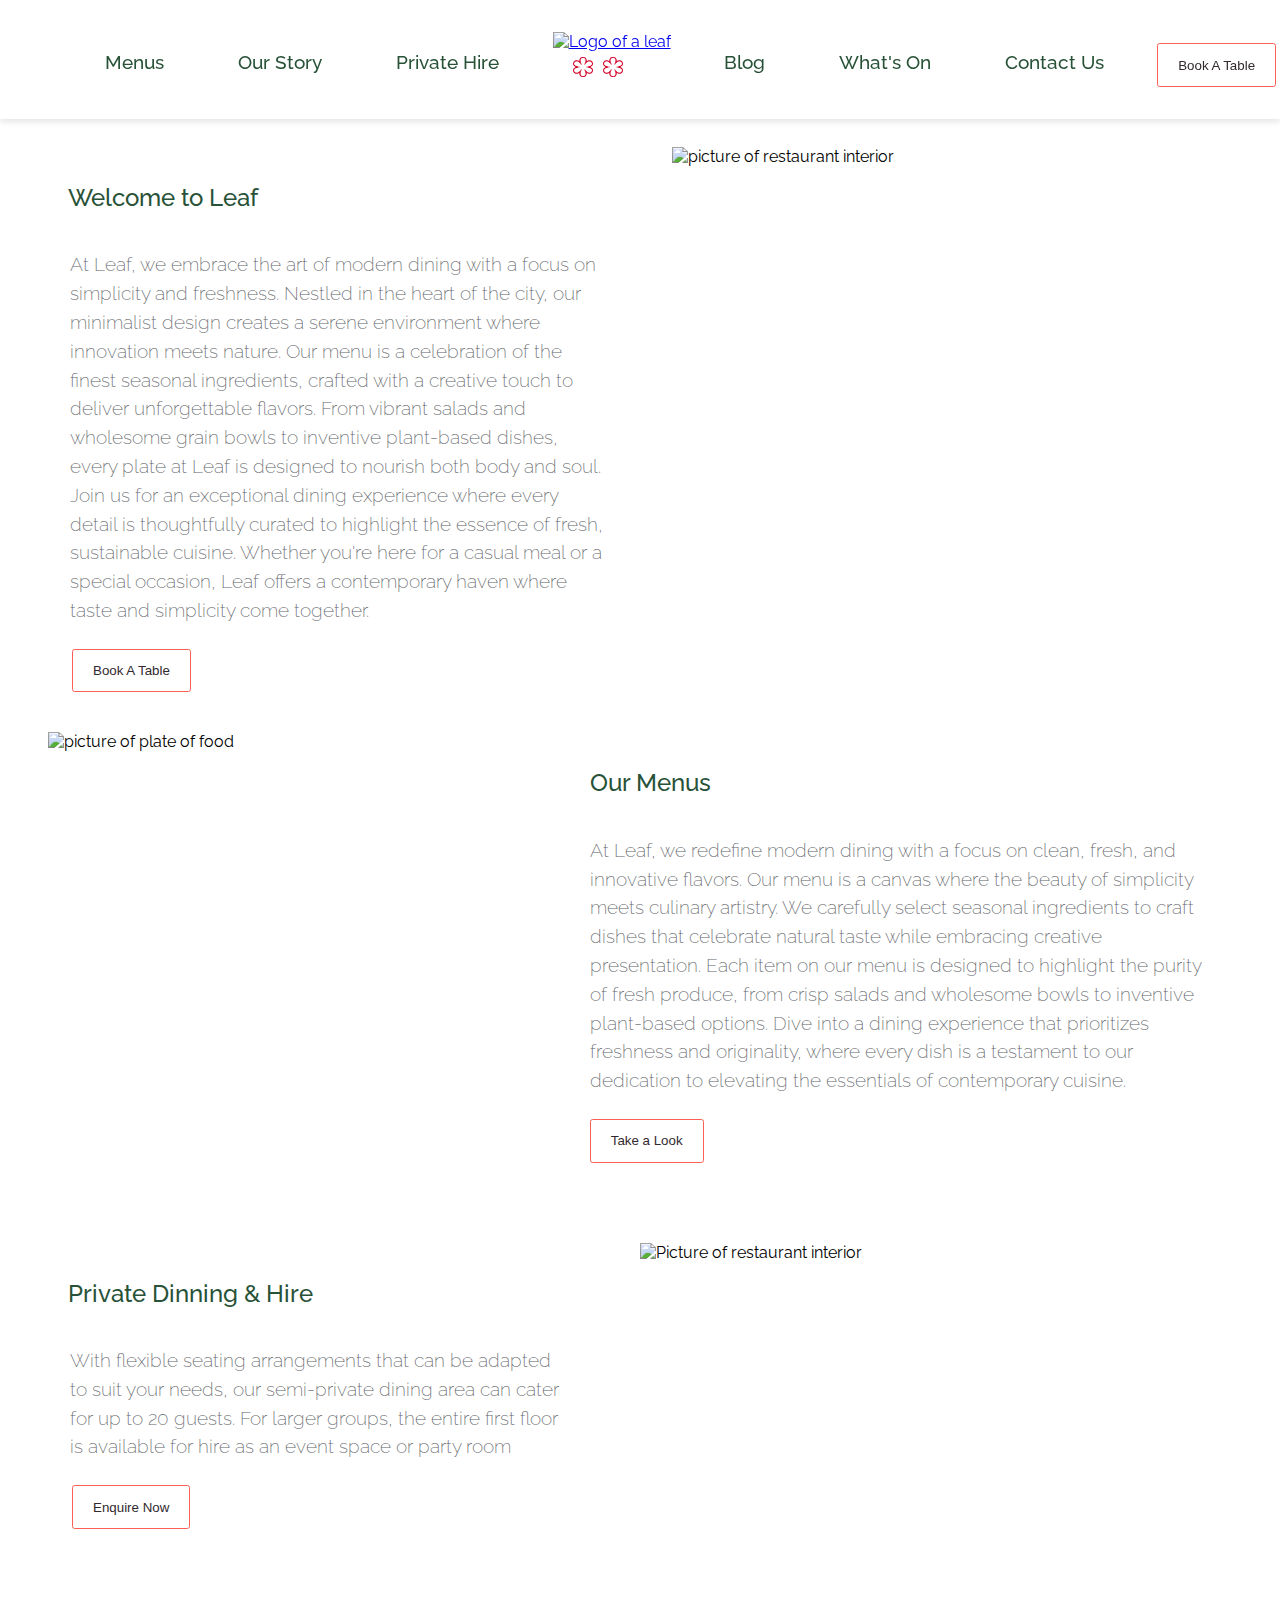
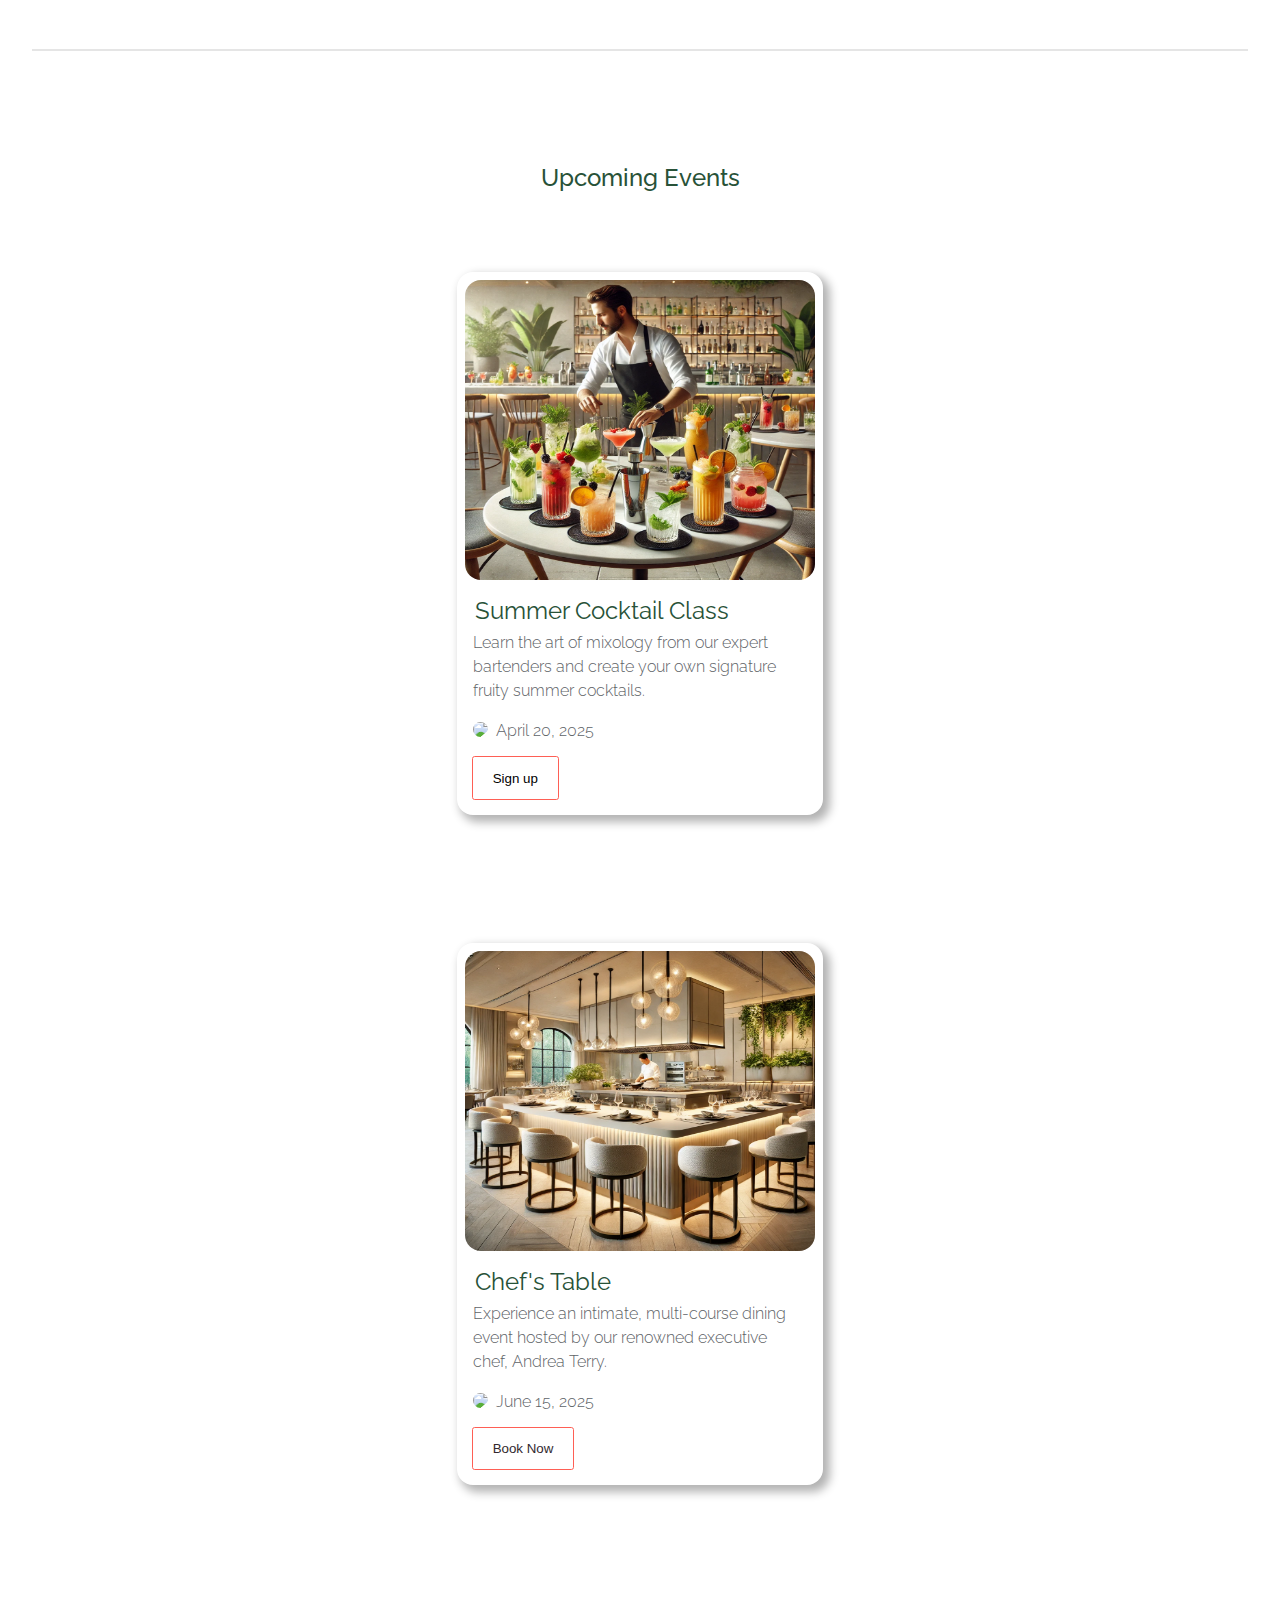
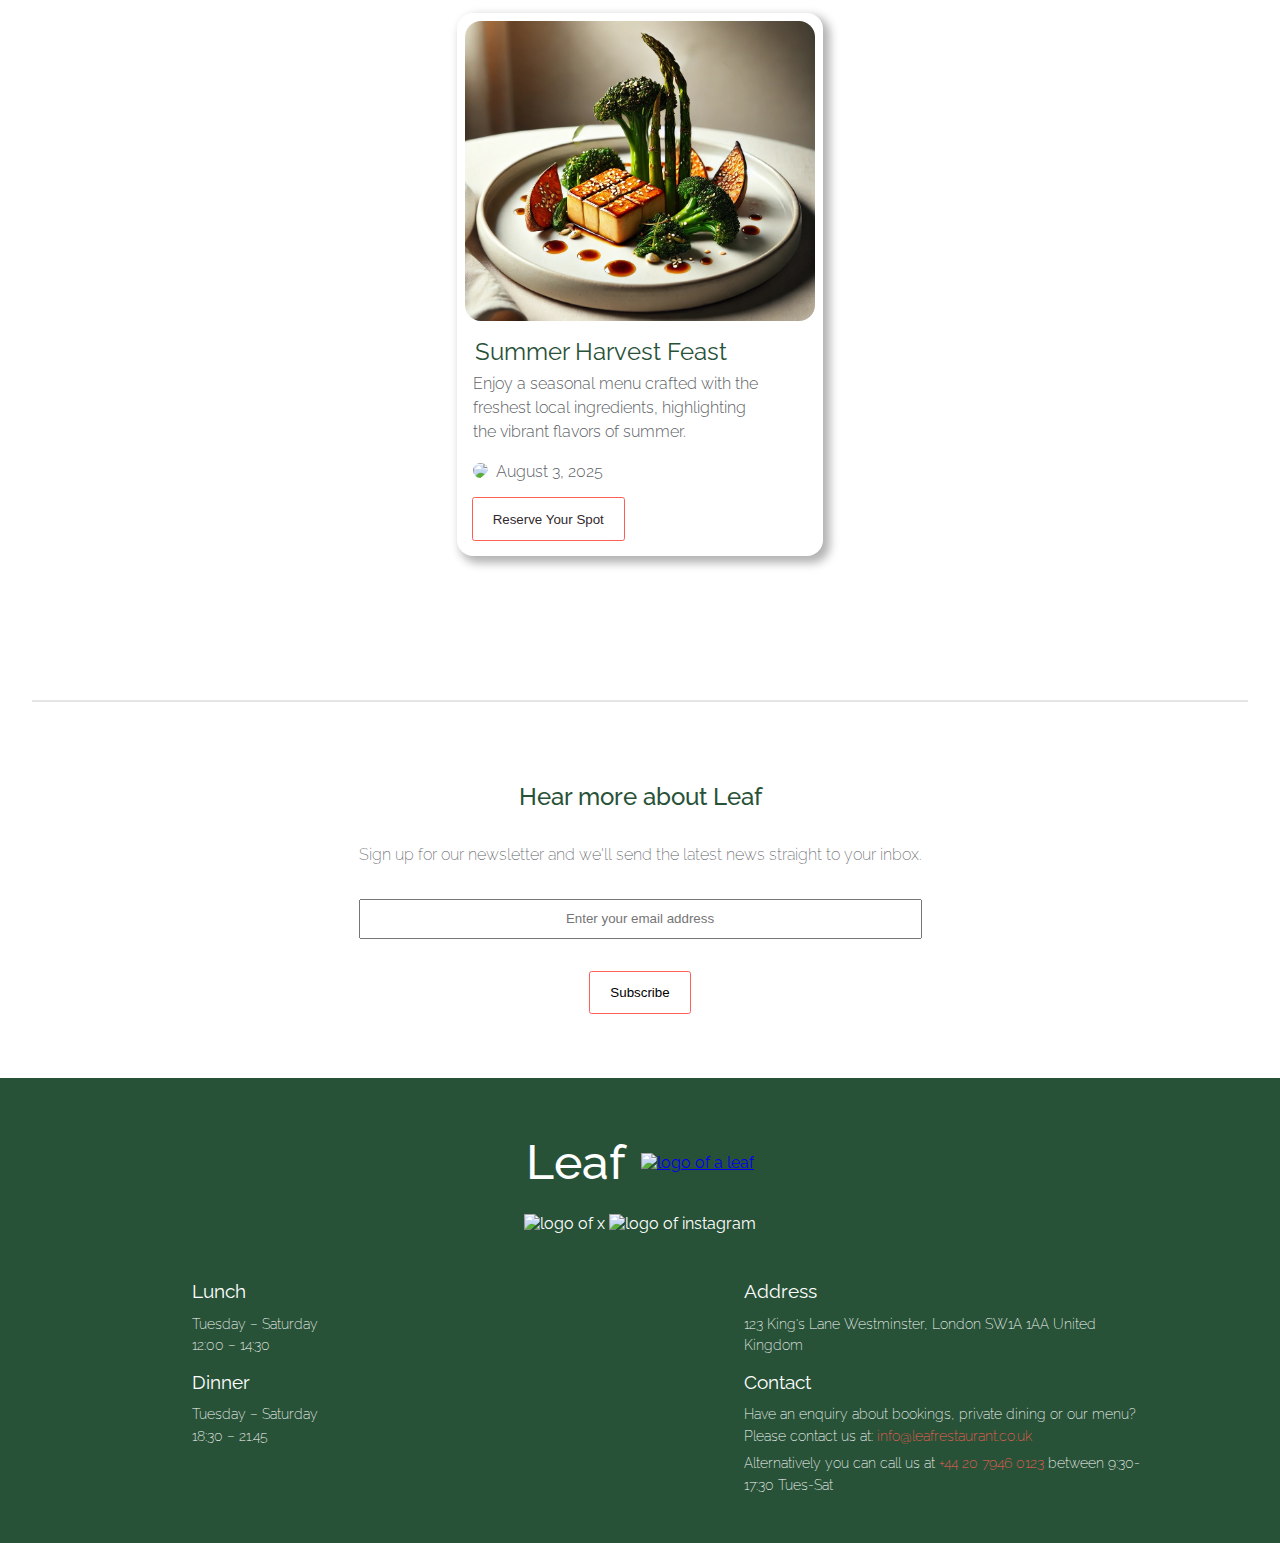
==== commit 4552340f: "pictures added" ====
--- a/index.html
+++ b/index.html
@@ -137,7 +137,7 @@
         
      <section class="events">
         <div class="card eventsLeft">
-            <img src="./images/food/drinkone.jpg" alt="image of a summer cocktail" width="350" height="300">
+            <img src="./images/interior/interior4.webp" alt="image of a summer cocktail" width="350" height="300">
             <h3> Summer Cocktail Class </h3>
             <p> Learn the art of mixology from our expert
             <br> bartenders and create your own signature
